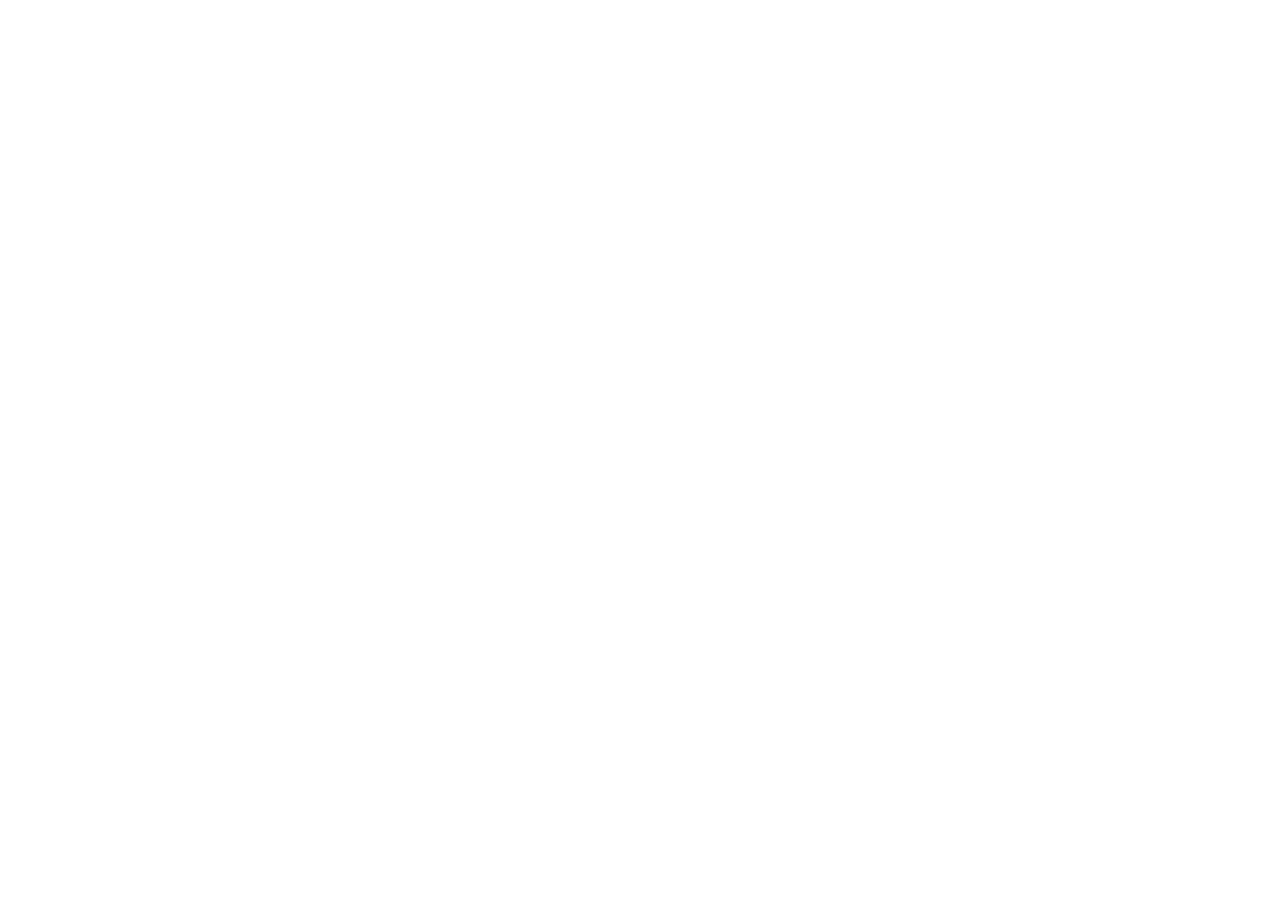
==== 11. tributePage/index.html @ 718f5fb6 "daily commit" ====
<!DOCTYPE html>
<html lang="en">
<head>
    <meta charset="UTF-8">
    <meta http-equiv="X-UA-Compatible" content="IE=edge">
    <meta name="viewport" content="width=device-width, initial-scale=1.0">
    <title>Document</title>
</head>
<body>
    
</body>
</html>
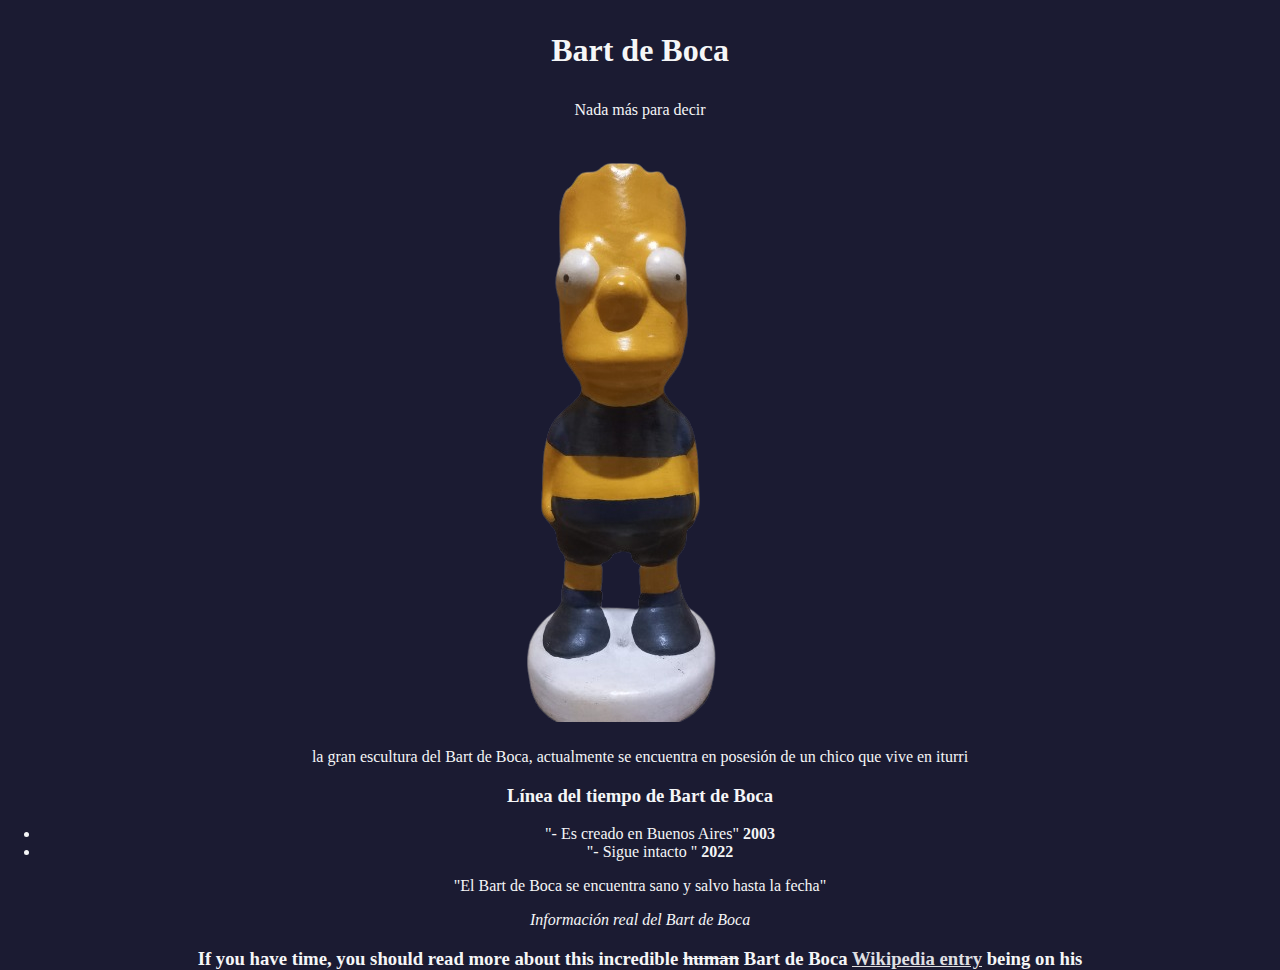
==== commit 1d8ec4e6: "tecnicalDocumentatio: added" ====
--- a/11. tributePage/index.html
+++ b/11. tributePage/index.html
@@ -1,12 +1,44 @@
 <!DOCTYPE html>
-<html lang="en">
-<head>
+<html>
+
+  <head>
     <meta charset="UTF-8">
-    <meta http-equiv="X-UA-Compatible" content="IE=edge">
-    <meta name="viewport" content="width=device-width, initial-scale=1.0">
-    <title>Document</title>
-</head>
-<body>
-    
-</body>
+    <meta name="viewport" content="width=devide-width, initial-scale:1.0">
+    <title>Tribute Page</title>
+    <link href="styles.css" rel="stylesheet">
+  </head>
+
+  <body>
+    <main id="main">
+
+      <h1 id="title">Bart de Boca</h1>
+      <p>Nada más para decir</p>
+      <figure id="img-div" >
+        <img id="image" src="barto.png">
+        <figcaption id="img-caption">la gran escultura del Bart de Boca, actualmente se encuentra en posesión de un chico que vive en iturri</figcaption>
+      </figure>
+
+      <section id="tribute-info">
+        <h3 id="headline">Línea del tiempo de Bart de Boca</h3>
+        <ul>
+          <li>
+            "- Es creado en Buenos Aires"
+            <strong>2003</strong>
+          </li>
+          <li>
+            "- Sigue intacto "
+            <strong>2022</strong>
+          </li>
+        </ul>
+        <blockquote cite="http://news.rediff.com/report/2009/sep/14/pm-pays-tribute-to-father-of-green-revolution-borlaug.htm">
+          <p>
+            "El Bart de Boca se encuentra sano y salvo hasta la fecha"
+          </p>
+          <cite>Información real del Bart de Boca</cite>
+        </blockquote>
+        <h3>If you have time, you should read more about this incredible <del>human</del> Bart de Boca <a href="www.youtube.com" id="tribute-link" target="_blank">Wikipedia entry</a> being on his</h3>
+      </section>
+    </main>
+
+  </body>
 </html>--- a/11. tributePage/styles.css
+++ b/11. tributePage/styles.css
@@ -0,0 +1,36 @@
+body {
+    width: 100%;
+    height: 100vh;
+    margin: 0;
+    background-color: #1b1b32;
+    color: #f5f6f7;
+    font-family: Tahoma;
+    font-size: 16px;
+}
+
+
+img{
+    display: block;
+    margin: auto;
+    padding: 10px;
+}
+  
+#image{
+    max-width: 100%;
+    /* justify-content: center; */
+    align-items: center;
+}
+  
+h1, h3, p, figcaption, blockquote  {
+    margin: 1em auto;
+    text-align: center;
+}
+
+ul{
+    text-align: center;
+}
+
+
+a{
+    color: #dfdfe2;
+}